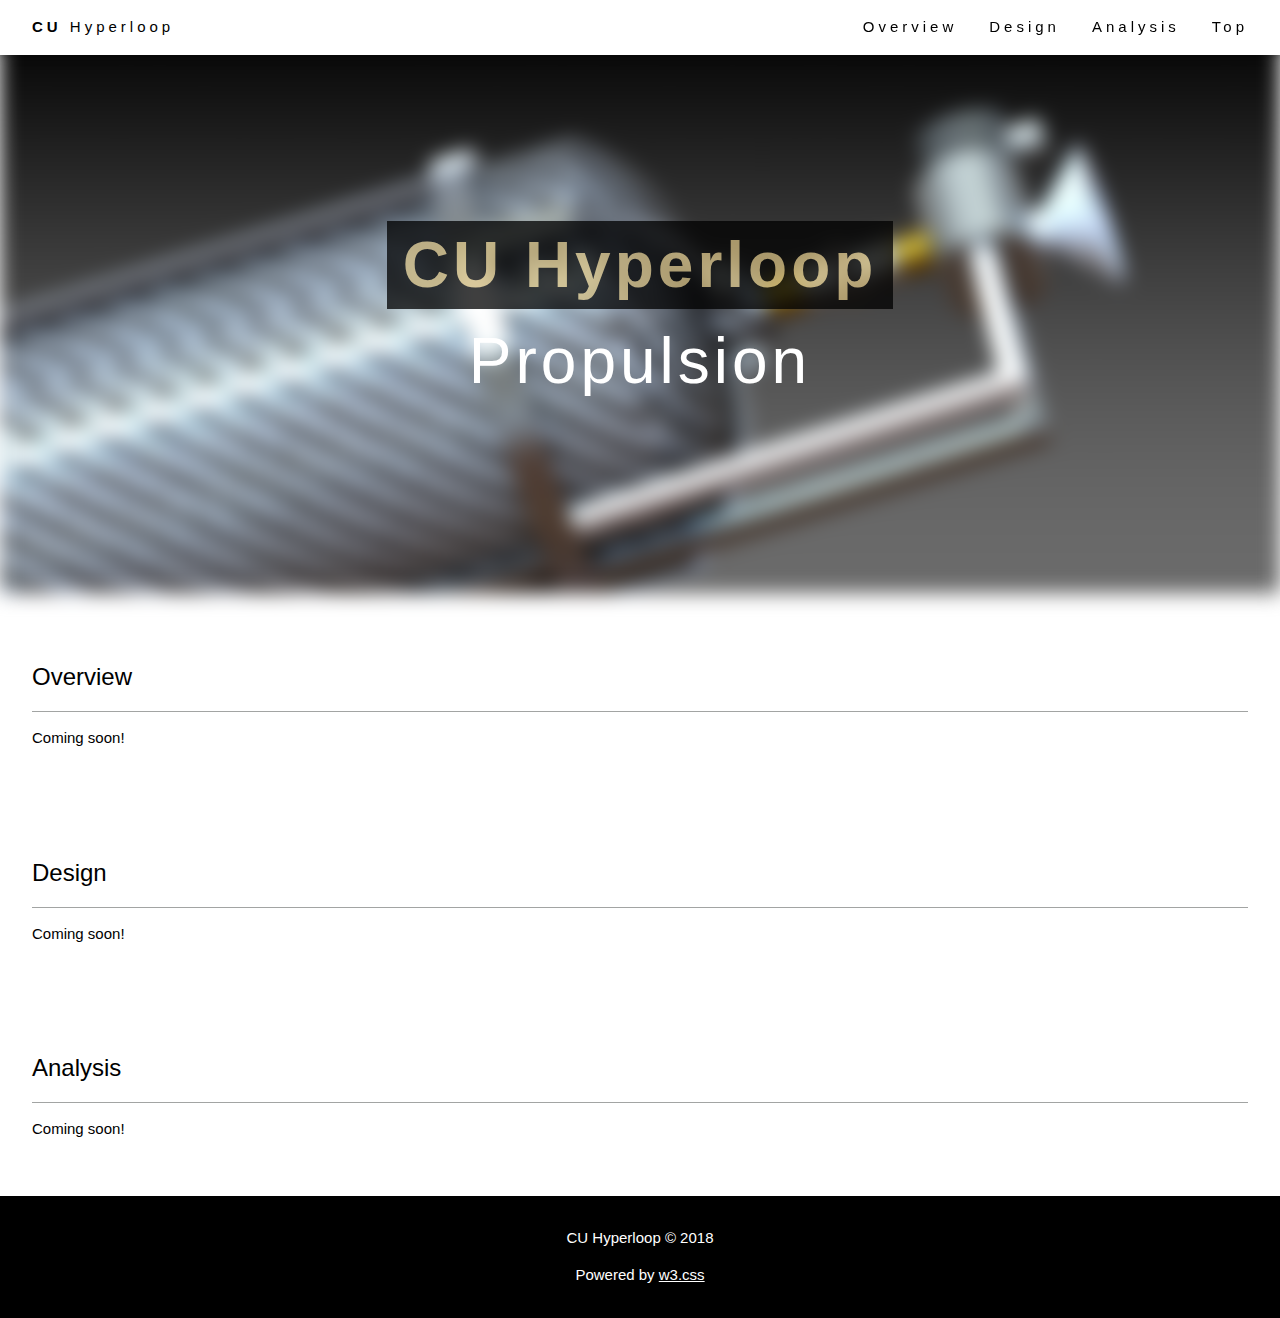
==== Website/propulsion.html @ ea6e7144 "Merge pull request #1 from bumshakabum/website-initial-release" ====
<!DOCTYPE html>
<html>
<title>CU Hyperloop - Propulsion</title>
<meta charset="UTF-8">
<meta name="viewport" content="width=device-width, initial-scale=1">
<link rel="stylesheet" href="css/w3css.css">
<head><link rel="shortcut icon" type="image/x-icon" href="images/titleLogo.ico" /></head>
<body>

<!-- Navbar (sit on top) -->
<div class="w3-top">
  <div class="w3-bar w3-white w3-wide w3-padding w3-card">
    <a href="index.html" class="w3-bar-item w3-button"><b>CU</b> Hyperloop</a>
    <!-- Float links to the right. Hide them on small screens -->
    <div class="w3-right w3-hide-small">
      <a href="#overview" class="w3-bar-item w3-button">Overview</a>
      <a href="#analysis" class="w3-bar-item w3-button">Design</a>
      <a href="#analysis" class="w3-bar-item w3-button">Analysis</a>
      <a href="#top" class="w3-bar-item w3-button">Top</a>
    </div>
  </div>
</div>

<!-- Header -->
<header class="w3-display-container w3-content w3-wide" style="max-width:1500px;" id="top">
  <img class="w3-image image-blur" src="images/propHeader.jpg" alt="Propulsion intro header" width="1584" height="734">
  <div class="w3-display-middle w3-margin-top w3-center">
    <h1 class="w3-jumbo w3-text-white"><span class="w3-padding text-gold w3-black w3-opacity-min"><b>CU Hyperloop</b></span> <span class="w3-hide-small w3-text-white">Propulsion</span></h1>
  </div>
</header>

<!-- Page content -->
<div class="w3-content w3-padding" style="max-width:1564px">

  <!-- Overview -->
  <div class="w3-container w3-padding-32" id="overview">
    <h3 class="w3-border-bottom w3-border-light-grey w3-padding-16">Overview</h3>
    <p>
      Coming soon!
    </p>
  </div>

  <!-- Design -->
  <div class="w3-container w3-padding-32" id="design">
    <h3 class="w3-border-bottom w3-border-light-grey w3-padding-16">Design</h3>
    <p>
      Coming soon!
    </p>
  </div>

  <!-- Analysis -->
  <div class="w3-container w3-padding-32" id="analysis">
    <h3 class="w3-border-bottom w3-border-light-grey w3-padding-16">Analysis</h3>
    <p>
      Coming soon!
    </p>
  </div>

<!-- End page content -->
</div>

<!-- Footer -->
<footer class="w3-center w3-black w3-padding-16">
  <p>CU Hyperloop &#169; 2018</p>
  <p>Powered by <a href="https://www.w3schools.com/w3css/default.asp" title="W3.CSS" target="_blank" class="w3-hover-text-green">w3.css</a></p>
</footer>

</body>
</html>
---- Website/css/w3css.css ----
/* W3.CSS 4.10 February 2018 by Jan Egil and Borge Refsnes */
html{box-sizing:border-box}*,*:before,*:after{box-sizing:inherit}
/* Extract from normalize.css by Nicolas Gallagher and Jonathan Neal git.io/normalize */
html{-ms-text-size-adjust:100%;-webkit-text-size-adjust:100%}body{margin:0}
article,aside,details,figcaption,figure,footer,header,main,menu,nav,section,summary{display:block}
audio,canvas,progress,video{display:inline-block}progress{vertical-align:baseline}
audio:not([controls]){display:none;height:0}[hidden],template{display:none}
a{background-color:transparent;-webkit-text-decoration-skip:objects}
a:active,a:hover{outline-width:0}abbr[title]{border-bottom:none;text-decoration:underline;text-decoration:underline dotted}
dfn{font-style:italic}mark{background:#ff0;color:#000}
small{font-size:80%}sub,sup{font-size:75%;line-height:0;position:relative;vertical-align:baseline}
sub{bottom:-0.25em}sup{top:-0.5em}figure{margin:1em 40px}img{border-style:none}svg:not(:root){overflow:hidden}
code,kbd,pre,samp{font-family:monospace,monospace;font-size:1em}hr{box-sizing:content-box;height:0;overflow:visible}
button,input,select,textarea{font:inherit;margin:0}optgroup{font-weight:bold}
button,input{overflow:visible}button,select{text-transform:none}
button,html [type=button],[type=reset],[type=submit]{-webkit-appearance:button}
button::-moz-focus-inner, [type=button]::-moz-focus-inner, [type=reset]::-moz-focus-inner, [type=submit]::-moz-focus-inner{border-style:none;padding:0}
button:-moz-focusring, [type=button]:-moz-focusring, [type=reset]:-moz-focusring, [type=submit]:-moz-focusring{outline:1px dotted ButtonText}
fieldset{border:1px solid #c0c0c0;margin:0 2px;padding:.35em .625em .75em}
legend{color:inherit;display:table;max-width:100%;padding:0;white-space:normal}textarea{overflow:auto}
[type=checkbox],[type=radio]{padding:0}
[type=number]::-webkit-inner-spin-button,[type=number]::-webkit-outer-spin-button{height:auto}
[type=search]{-webkit-appearance:textfield;outline-offset:-2px}
[type=search]::-webkit-search-cancel-button,[type=search]::-webkit-search-decoration{-webkit-appearance:none}
::-webkit-input-placeholder{color:inherit;opacity:0.54}
::-webkit-file-upload-button{-webkit-appearance:button;font:inherit}
/* End extract */
html,body{font-family:Verdana,sans-serif;font-size:15px;line-height:1.5}html{overflow-x:hidden}
h1{font-size:36px}h2{font-size:30px}h3{font-size:24px}h4{font-size:20px}h5{font-size:18px}h6{font-size:16px}.w3-serif{font-family:serif}
h1,h2,h3,h4,h5,h6{font-family:"Segoe UI",Arial,sans-serif;font-weight:400;margin:10px 0}.w3-wide{letter-spacing:4px}
hr{border:0;border-top:1px solid #eee;margin:20px 0}
.w3-image{max-width:100%;height:auto}img{vertical-align:middle}a{color:inherit}
.w3-table,.w3-table-all{border-collapse:collapse;border-spacing:0;width:100%;display:table}.w3-table-all{border:1px solid #ccc}
.w3-bordered tr,.w3-table-all tr{border-bottom:1px solid #ddd}.w3-striped tbody tr:nth-child(even){background-color:#A2A4A3}
.w3-table-all tr:nth-child(odd){background-color:#fff}.w3-table-all tr:nth-child(even){background-color:#A2A4A3}
.w3-hoverable tbody tr:hover,.w3-ul.w3-hoverable li:hover{background-color:#ccc}.w3-centered tr th,.w3-centered tr td{text-align:center}
.w3-table td,.w3-table th,.w3-table-all td,.w3-table-all th{padding:8px 8px;display:table-cell;text-align:left;vertical-align:top}
.w3-table th:first-child,.w3-table td:first-child,.w3-table-all th:first-child,.w3-table-all td:first-child{padding-left:16px}
.w3-btn,.w3-button{border:none;display:inline-block;padding:8px 16px;vertical-align:middle;overflow:hidden;text-decoration:none;color:inherit;background-color:inherit;text-align:center;cursor:pointer;white-space:nowrap}
.w3-btn:hover{box-shadow:0 8px 16px 0 rgba(0,0,0,0.2),0 6px 20px 0 rgba(0,0,0,0.19)}
.w3-btn,.w3-button{-webkit-touch-callout:none;-webkit-user-select:none;-khtml-user-select:none;-moz-user-select:none;-ms-user-select:none;user-select:none}
.w3-disabled,.w3-btn:disabled,.w3-button:disabled{cursor:not-allowed;opacity:0.3}.w3-disabled *,:disabled *{pointer-events:none}
.w3-btn.w3-disabled:hover,.w3-btn:disabled:hover{box-shadow:none}
.w3-badge,.w3-tag{background-color:#000;color:#fff;display:inline-block;padding-left:8px;padding-right:8px;text-align:center}.w3-badge{border-radius:50%}
.w3-ul{list-style-type:none;padding:0;margin:0}.w3-ul li{padding:8px 16px;border-bottom:1px solid #ddd}.w3-ul li:last-child{border-bottom:none}
.w3-tooltip,.w3-display-container{position:relative}.w3-tooltip .w3-text{display:none}.w3-tooltip:hover .w3-text{display:inline-block}
.w3-ripple:active{opacity:0.5}.w3-ripple{transition:opacity 0s}
.w3-input{padding:8px;display:block;border:none;border-bottom:1px solid #ccc;width:100%}
.w3-select{padding:9px 0;width:100%;border:none;border-bottom:1px solid #ccc}
.w3-dropdown-click,.w3-dropdown-hover{position:relative;display:inline-block;cursor:pointer}
.w3-dropdown-hover:hover .w3-dropdown-content{display:block}
.w3-dropdown-hover:first-child,.w3-dropdown-click:hover{background-color:#ccc;color:#000}
.w3-dropdown-hover:hover > .w3-button:first-child,.w3-dropdown-click:hover > .w3-button:first-child{background-color:#ccc;color:#000}
.w3-dropdown-content{cursor:auto;color:#000;background-color:#fff;display:none;position:absolute;min-width:160px;margin:0;padding:0;z-index:10}
.w3-check,.w3-radio{width:24px;height:24px;position:relative;top:6px}
.w3-sidebar{height:100%;width:200px;background-color:#fff;position:fixed!important;z-index:10;overflow:auto}
.w3-bar-block .w3-dropdown-hover,.w3-bar-block .w3-dropdown-click{width:100%}
.w3-bar-block .w3-dropdown-hover .w3-dropdown-content,.w3-bar-block .w3-dropdown-click .w3-dropdown-content{min-width:100%}
.w3-bar-block .w3-dropdown-hover .w3-button,.w3-bar-block .w3-dropdown-click .w3-button{width:100%;text-align:left;padding:8px 16px}
.w3-main,#main{transition:margin-left .4s}
.w3-modal{z-index:30;display:none;padding-top:100px;position:fixed;left:0;top:0;width:100%;height:100%;overflow:auto;background-color:rgb(0,0,0);background-color:rgba(0,0,0,0.4)}
.w3-modal-content{margin:auto;background-color:#fff;position:relative;padding:0;outline:0;width:600px}
.w3-bar{width:100%;overflow:hidden}.w3-center .w3-bar{display:inline-block;width:auto}
.w3-bar .w3-bar-item{padding:8px 16px;float:left;width:auto;border:none;display:block;outline:0}
.w3-bar .w3-dropdown-hover,.w3-bar .w3-dropdown-click{position:static;float:left}
.w3-bar .w3-button{white-space:normal}
.w3-bar-block .w3-bar-item{width:100%;display:block;padding:8px 16px;text-align:left;border:none;white-space:normal;float:none;outline:0}
.w3-bar-block.w3-center .w3-bar-item{text-align:center}.w3-block{display:block;width:100%}
.w3-responsive{display:block;overflow-x:auto}
.w3-container:after,.w3-container:before,.w3-panel:after,.w3-panel:before,.w3-row:after,.w3-row:before,.w3-row-padding:after,.w3-row-padding:before,
.w3-cell-row:before,.w3-cell-row:after,.w3-clear:after,.w3-clear:before,.w3-bar:before,.w3-bar:after{content:"";display:table;clear:both}
.w3-col,.w3-half,.w3-third,.w3-twothird,.w3-threequarter,.w3-quarter{float:left;width:100%}
.w3-col.s1{width:8.33333%}.w3-col.s2{width:16.66666%}.w3-col.s3{width:24.99999%}.w3-col.s4{width:33.33333%}
.w3-col.s5{width:41.66666%}.w3-col.s6{width:49.99999%}.w3-col.s7{width:58.33333%}.w3-col.s8{width:66.66666%}
.w3-col.s9{width:74.99999%}.w3-col.s10{width:83.33333%}.w3-col.s11{width:91.66666%}.w3-col.s12{width:99.99999%}
@media (min-width:601px){.w3-col.m1{width:8.33333%}.w3-col.m2{width:16.66666%}.w3-col.m3,.w3-quarter{width:24.99999%}.w3-col.m4,.w3-third{width:33.33333%}
.w3-col.m5{width:41.66666%}.w3-col.m6,.w3-half{width:49.99999%}.w3-col.m7{width:58.33333%}.w3-col.m8,.w3-twothird{width:66.66666%}
.w3-col.m9,.w3-threequarter{width:74.99999%}.w3-col.m10{width:83.33333%}.w3-col.m11{width:91.66666%}.w3-col.m12{width:99.99999%}}
@media (min-width:993px){.w3-col.l1{width:8.33333%}.w3-col.l2{width:16.66666%}.w3-col.l13{width:19.99999%}.w3-col.l3{width:24.99999%}.w3-col.l4{width:33.33333%}
.w3-col.l5{width:41.66666%}.w3-col.l6{width:49.99999%}.w3-col.l7{width:58.33333%}.w3-col.l8{width:66.66666%}
.w3-col.l9{width:74.99999%}.w3-col.l10{width:83.33333%}.w3-col.l11{width:91.66666%}.w3-col.l12{width:99.99999%}}
.w3-content{max-width:980px;margin:auto}.w3-rest{overflow:hidden}
.w3-cell-row{display:table;width:100%}.w3-cell{display:table-cell}
.w3-cell-top{vertical-align:top}.w3-cell-middle{vertical-align:middle}.w3-cell-bottom{vertical-align:bottom}
.w3-hide{display:none!important}.w3-show-block,.w3-show{display:block!important}.w3-show-inline-block{display:inline-block!important}
@media (max-width:600px){.w3-modal-content{margin:0 10px;width:auto!important}.w3-modal{padding-top:30px}
.w3-dropdown-hover.w3-mobile .w3-dropdown-content,.w3-dropdown-click.w3-mobile .w3-dropdown-content{position:relative}
.w3-hide-small{display:none!important}.w3-mobile{display:block;width:100%!important}.w3-bar-item.w3-mobile,.w3-dropdown-hover.w3-mobile,.w3-dropdown-click.w3-mobile{text-align:center}
.w3-dropdown-hover.w3-mobile,.w3-dropdown-hover.w3-mobile .w3-btn,.w3-dropdown-hover.w3-mobile .w3-button,.w3-dropdown-click.w3-mobile,.w3-dropdown-click.w3-mobile .w3-btn,.w3-dropdown-click.w3-mobile .w3-button{width:100%}}
@media (max-width:768px){.w3-modal-content{width:500px}.w3-modal{padding-top:50px}}
@media (min-width:993px){.w3-modal-content{width:900px}.w3-hide-large{display:none!important}.w3-sidebar.w3-collapse{display:block!important}}
@media (max-width:992px) and (min-width:601px){.w3-hide-medium{display:none!important}}
@media (max-width:992px){.w3-sidebar.w3-collapse{display:none}.w3-main{margin-left:0!important;margin-right:0!important}}
.w3-top,.w3-bottom{position:fixed;width:100%;z-index:10}.w3-top{top:0}.w3-bottom{bottom:0}
.w3-overlay{position:fixed;display:none;width:100%;height:100%;top:0;left:0;right:0;bottom:0;background-color:rgba(0,0,0,0.5);z-index:2}
.w3-display-topleft{position:absolute;left:0;top:0}.w3-display-topright{position:absolute;right:0;top:0}
.w3-display-bottomleft{position:absolute;left:0;bottom:0}.w3-display-bottomright{position:absolute;right:0;bottom:0}
.w3-display-middle{position:absolute;top:50%;left:50%;transform:translate(-50%,-50%);-ms-transform:translate(-50%,-50%)}
.w3-display-left{position:absolute;top:50%;left:0%;transform:translate(0%,-50%);-ms-transform:translate(-0%,-50%)}
.w3-display-right{position:absolute;top:50%;right:0%;transform:translate(0%,-50%);-ms-transform:translate(0%,-50%)}
.w3-display-topmiddle{position:absolute;left:50%;top:0;transform:translate(-50%,0%);-ms-transform:translate(-50%,0%)}
.w3-display-bottommiddle{position:absolute;left:50%;bottom:0;transform:translate(-50%,0%);-ms-transform:translate(-50%,0%)}
.w3-display-container:hover .w3-display-hover{display:block}.w3-display-container:hover span.w3-display-hover{display:inline-block}.w3-display-hover{display:none}
.w3-display-position{position:absolute}
.w3-circle{border-radius:50%}
.w3-round-small{border-radius:2px}.w3-round,.w3-round-medium{border-radius:4px}.w3-round-large{border-radius:8px}.w3-round-xlarge{border-radius:16px}.w3-round-xxlarge{border-radius:32px}
.w3-row-padding,.w3-row-padding>.w3-half,.w3-row-padding>.w3-third,.w3-row-padding>.w3-twothird,.w3-row-padding>.w3-threequarter,.w3-row-padding>.w3-quarter,.w3-row-padding>.w3-col{padding:0 8px}
.w3-container,.w3-panel{padding:0.01em 16px}.w3-panel{margin-top:16px;margin-bottom:16px}
.w3-code,.w3-codespan{font-family:Consolas,"courier new";font-size:16px}
.w3-code{width:auto;background-color:#fff;padding:8px 12px;border-left:4px solid #4CAF50;word-wrap:break-word}
.w3-codespan{color:crimson;background-color:#A2A4A3;padding-left:4px;padding-right:4px;font-size:110%}
.w3-card,.w3-card-2{box-shadow:0 2px 5px 0 rgba(0,0,0,0.16),0 2px 10px 0 rgba(0,0,0,0.12)}
.w3-card-4,.w3-hover-shadow:hover{box-shadow:0 4px 10px 0 rgba(0,0,0,0.2),0 4px 20px 0 rgba(0,0,0,0.19)}
.w3-spin{animation:w3-spin 2s infinite linear}@keyframes w3-spin{0%{transform:rotate(0deg)}100%{transform:rotate(359deg)}}
.w3-animate-fading{animation:fading 10s infinite}@keyframes fading{0%{opacity:0}50%{opacity:1}100%{opacity:0}}
.w3-animate-opacity{animation:opac 0.8s}@keyframes opac{from{opacity:0} to{opacity:1}}
.w3-animate-top{position:relative;animation:animatetop 0.4s}@keyframes animatetop{from{top:-300px;opacity:0} to{top:0;opacity:1}}
.w3-animate-left{position:relative;animation:animateleft 0.4s}@keyframes animateleft{from{left:-300px;opacity:0} to{left:0;opacity:1}}
.w3-animate-right{position:relative;animation:animateright 0.4s}@keyframes animateright{from{right:-300px;opacity:0} to{right:0;opacity:1}}
.w3-animate-bottom{position:relative;animation:animatebottom 0.4s}@keyframes animatebottom{from{bottom:-300px;opacity:0} to{bottom:0;opacity:1}}
.w3-animate-zoom {animation:animatezoom 0.6s}@keyframes animatezoom{from{transform:scale(0)} to{transform:scale(1)}}
.w3-animate-input{transition:width 0.4s ease-in-out}.w3-animate-input:focus{width:100%!important}
.w3-opacity,.w3-hover-opacity:hover{opacity:0.60}.w3-opacity-off,.w3-hover-opacity-off:hover{opacity:1}
.w3-opacity-max{opacity:0.25}.w3-opacity-min{opacity:0.75}
.w3-greyscale-max,.w3-grayscale-max,.w3-hover-greyscale:hover,.w3-hover-grayscale:hover{filter:grayscale(100%)}
.w3-greyscale,.w3-grayscale{filter:grayscale(75%)}.w3-greyscale-min,.w3-grayscale-min{filter:grayscale(50%)}.w3-lightgrayscale{filter:grayscale(25%)}
.w3-sepia{filter:sepia(75%)}.w3-sepia-max,.w3-hover-sepia:hover{filter:sepia(100%)}.w3-sepia-min{filter:sepia(50%)}
.w3-tiny{font-size:10px!important}.w3-small{font-size:12px!important}.w3-medium{font-size:15px!important}.w3-large{font-size:18px!important}
.w3-xlarge{font-size:24px!important}.w3-xxlarge{font-size:36px!important}.w3-xxxlarge{font-size:48px!important}.w3-jumbo{font-size:64px!important}
.w3-left-align{text-align:left!important}.w3-right-align{text-align:right!important}.w3-justify{text-align:justify!important}.w3-center{text-align:center!important}
.w3-border-0{border:0!important}.w3-border{border:1px solid #ccc!important}
.w3-border-top{border-top:1px solid #ccc!important}.w3-border-bottom{border-bottom:1px solid #ccc!important}
.w3-border-left{border-left:1px solid #ccc!important}.w3-border-right{border-right:1px solid #ccc!important}
.w3-topbar{border-top:6px solid #ccc!important}.w3-bottombar{border-bottom:6px solid #ccc!important}
.w3-leftbar{border-left:6px solid #ccc!important}.w3-rightbar{border-right:6px solid #ccc!important}
.w3-section,.w3-code{margin-top:16px!important;margin-bottom:16px!important}
.w3-margin{margin:16px!important}.w3-margin-top{margin-top:16px!important}.w3-margin-bottom{margin-bottom:16px!important}
.w3-margin-left{margin-left:16px!important}.w3-margin-right{margin-right:16px!important}
.w3-padding-small{padding:4px 8px!important}.w3-padding{padding:8px 16px!important}.w3-padding-large{padding:12px 24px!important}
.w3-padding-16{padding-top:16px!important;padding-bottom:16px!important}.w3-padding-24{padding-top:24px!important;padding-bottom:24px!important}
.w3-padding-32{padding-top:32px!important;padding-bottom:32px!important}.w3-padding-48{padding-top:48px!important;padding-bottom:48px!important}
.w3-padding-64{padding-top:64px!important;padding-bottom:64px!important}
.w3-left{float:left!important}.w3-right{float:right!important}
.w3-button:hover{color:#000!important;background-color:#ccc!important}
.w3-transparent,.w3-hover-none:hover{background-color:transparent!important}
.w3-hover-none:hover{box-shadow:none!important}
.zTop{z-index: 1}
.faded-padding-large{padding:24px 48px!important;opacity:.9;-moz-box-shadow: 0px 0px 10px 30px rgba(97,97,97,.9);-webkit-box-shadow: 0px 0px 10px 30px rgba(97,97,97,.9);box-shadow: 0px 0px 10px 30px rgba(97,97,97,.9)}
.image-blur{filter: blur(10px);-webkit-filter: blur(10px);-moz-filter: blur(10px);-o-filter: blur(10px);-ms-filter: blur(10px)}
.image-blur-light{filter: blur(5px);-webkit-filter: blur(5px);-moz-filter: blur(5px);-o-filter: blur(5px);-ms-filter: blur(5px)}
/* Colors */
.w3-amber,.w3-hover-amber:hover{color:#000!important;background-color:#ffc107!important}
.w3-aqua,.w3-hover-aqua:hover{color:#000!important;background-color:#00ffff!important}
.w3-blue,.w3-hover-blue:hover{color:#fff!important;background-color:#2196F3!important}
.w3-light-blue,.w3-hover-light-blue:hover{color:#000!important;background-color:#87CEEB!important}
.w3-brown,.w3-hover-brown:hover{color:#fff!important;background-color:#795548!important}
.w3-cyan,.w3-hover-cyan:hover{color:#000!important;background-color:#00bcd4!important}
.w3-blue-grey,.w3-hover-blue-grey:hover,.w3-blue-gray,.w3-hover-blue-gray:hover{color:#fff!important;background-color:#607d8b!important}
.w3-green,.w3-hover-green:hover{color:#fff!important;background-color:#4CAF50!important}
.w3-light-green,.w3-hover-light-green:hover{color:#000!important;background-color:#8bc34a!important}
.w3-indigo,.w3-hover-indigo:hover{color:#fff!important;background-color:#3f51b5!important}
.w3-khaki,.w3-hover-khaki:hover{color:#000!important;background-color:#f0e68c!important}
.w3-lime,.w3-hover-lime:hover{color:#000!important;background-color:#cddc39!important}
.w3-orange,.w3-hover-orange:hover{color:#000!important;background-color:#ff9800!important}
.w3-deep-orange,.w3-hover-deep-orange:hover{color:#fff!important;background-color:#ff5722!important}
.w3-pink,.w3-hover-pink:hover{color:#fff!important;background-color:#e91e63!important}
.w3-purple,.w3-hover-purple:hover{color:#fff!important;background-color:#9c27b0!important}
.w3-deep-purple,.w3-hover-deep-purple:hover{color:#fff!important;background-color:#673ab7!important}
.w3-red,.w3-hover-red:hover{color:#fff!important;background-color:#f44336!important}
.w3-sand,.w3-hover-sand:hover{color:#000!important;background-color:#fdf5e6!important}
.w3-teal,.w3-hover-teal:hover{color:#fff!important;background-color:#009688!important}
.w3-yellow,.w3-hover-yellow:hover{color:#000!important;background-color:#ffeb3b!important}
.w3-white,.w3-hover-white:hover{color:#000!important;background-color:#fff!important}
.w3-black,.w3-hover-black:hover{color:#fff!important;background-color:#000!important}
.blackBackground{color:#fff!important;background-color:#00ffff!important}
.w3-grey,.w3-hover-grey:hover,.w3-gray,.w3-hover-gray:hover{color:#000!important;background-color:#9e9e9e!important}
.w3-light-grey,.w3-hover-light-grey:hover,.w3-light-gray,.w3-hover-light-gray:hover{color:#000!important;background-color:#A2A4A3!important}
.w3-dark-grey,.w3-hover-dark-grey:hover,.w3-dark-gray,.w3-hover-dark-gray:hover{color:#fff!important;background-color:#565A5C!important}
.w3-pale-red,.w3-hover-pale-red:hover{color:#000!important;background-color:#ffdddd!important}
.w3-pale-green,.w3-hover-pale-green:hover{color:#000!important;background-color:#ddffdd!important}
.w3-pale-yellow,.w3-hover-pale-yellow:hover{color:#000!important;background-color:#ffffcc!important}
.w3-pale-blue,.w3-hover-pale-blue:hover{color:#000!important;background-color:#ddffff!important}
.w3-text-amber,.w3-hover-text-amber:hover{color:#ffc107!important}
.w3-text-aqua,.w3-hover-text-aqua:hover{color:#00ffff!important}
.w3-text-blue,.w3-hover-text-blue:hover{color:#2196F3!important}
.w3-text-light-blue,.w3-hover-text-light-blue:hover{color:#87CEEB!important}
.w3-text-brown,.w3-hover-text-brown:hover{color:#795548!important}
.w3-text-cyan,.w3-hover-text-cyan:hover{color:#00bcd4!important}
.w3-text-blue-grey,.w3-hover-text-blue-grey:hover,.w3-text-blue-gray,.w3-hover-text-blue-gray:hover{color:#607d8b!important}
.w3-text-green,.w3-hover-text-green:hover{color:#4CAF50!important}
.w3-text-light-green,.w3-hover-text-light-green:hover{color:#8bc34a!important}
.w3-text-indigo,.w3-hover-text-indigo:hover{color:#3f51b5!important}
.w3-text-khaki,.w3-hover-text-khaki:hover{color:#b4aa50!important}
.w3-text-lime,.w3-hover-text-lime:hover{color:#cddc39!important}
.w3-text-orange,.w3-hover-text-orange:hover{color:#ff9800!important}
.w3-text-deep-orange,.w3-hover-text-deep-orange:hover{color:#ff5722!important}
.w3-text-pink,.w3-hover-text-pink:hover{color:#e91e63!important}
.w3-text-purple,.w3-hover-text-purple:hover{color:#9c27b0!important}
.w3-text-deep-purple,.w3-hover-text-deep-purple:hover{color:#673ab7!important}
.w3-text-red,.w3-hover-text-red:hover{color:#f44336!important}
.w3-text-sand,.w3-hover-text-sand:hover{color:#fdf5e6!important}
.w3-text-teal,.w3-hover-text-teal:hover{color:#009688!important}
.w3-text-yellow,.w3-hover-text-yellow:hover{color:#d2be0e!important}
.w3-text-white,.w3-hover-text-white:hover{color:#fff!important}
.w3-text-black,.w3-hover-text-black:hover{color:#000!important}
.w3-text-grey,.w3-hover-text-grey:hover,.w3-text-gray,.w3-hover-text-gray:hover{color:#757575!important}
.w3-text-light-grey,.w3-hover-text-light-grey:hover,.w3-text-light-gray,.w3-hover-text-light-gray:hover{color:#A2A4A3!important}
.w3-text-dark-grey,.w3-hover-text-dark-grey:hover,.w3-text-dark-gray,.w3-hover-text-dark-gray:hover{color:#3a3a3a!important}
.text-gold{color:#CFB87C!important}
.w3-border-amber,.w3-hover-border-amber:hover{border-color:#ffc107!important}
.w3-border-aqua,.w3-hover-border-aqua:hover{border-color:#00ffff!important}
.w3-border-blue,.w3-hover-border-blue:hover{border-color:#2196F3!important}
.w3-border-light-blue,.w3-hover-border-light-blue:hover{border-color:#87CEEB!important}
.w3-border-brown,.w3-hover-border-brown:hover{border-color:#795548!important}
.w3-border-cyan,.w3-hover-border-cyan:hover{border-color:#00bcd4!important}
.w3-border-blue-grey,.w3-hover-border-blue-grey:hover,.w3-border-blue-gray,.w3-hover-border-blue-gray:hover{border-color:#607d8b!important}
.w3-border-green,.w3-hover-border-green:hover{border-color:#4CAF50!important}
.w3-border-light-green,.w3-hover-border-light-green:hover{border-color:#8bc34a!important}
.w3-border-indigo,.w3-hover-border-indigo:hover{border-color:#3f51b5!important}
.w3-border-khaki,.w3-hover-border-khaki:hover{border-color:#f0e68c!important}
.w3-border-lime,.w3-hover-border-lime:hover{border-color:#cddc39!important}
.w3-border-orange,.w3-hover-border-orange:hover{border-color:#ff9800!important}
.w3-border-deep-orange,.w3-hover-border-deep-orange:hover{border-color:#ff5722!important}
.w3-border-pink,.w3-hover-border-pink:hover{border-color:#e91e63!important}
.w3-border-purple,.w3-hover-border-purple:hover{border-color:#9c27b0!important}
.w3-border-deep-purple,.w3-hover-border-deep-purple:hover{border-color:#673ab7!important}
.w3-border-red,.w3-hover-border-red:hover{border-color:#f44336!important}
.w3-border-sand,.w3-hover-border-sand:hover{border-color:#fdf5e6!important}
.w3-border-teal,.w3-hover-border-teal:hover{border-color:#009688!important}
.w3-border-yellow,.w3-hover-border-yellow:hover{border-color:#ffeb3b!important}
.w3-border-white,.w3-hover-border-white:hover{border-color:#fff!important}
.w3-border-black,.w3-hover-border-black:hover{border-color:#000!important}
.w3-border-grey,.w3-hover-border-grey:hover,.w3-border-gray,.w3-hover-border-gray:hover{border-color:#9e9e9e!important}
.w3-border-light-grey,.w3-hover-border-light-grey:hover,.w3-border-light-gray,.w3-hover-border-light-gray:hover{border-color:#A2A4A3!important}
.w3-border-dark-grey,.w3-hover-border-dark-grey:hover,.w3-border-dark-gray,.w3-hover-border-dark-gray:hover{border-color:#565A5C!important}
.w3-border-pale-red,.w3-hover-border-pale-red:hover{border-color:#ffe7e7!important}.w3-border-pale-green,.w3-hover-border-pale-green:hover{border-color:#e7ffe7!important}
.w3-border-pale-yellow,.w3-hover-border-pale-yellow:hover{border-color:#ffffcc!important}.w3-border-pale-blue,.w3-hover-border-pale-blue:hover{border-color:#e7ffff!important}
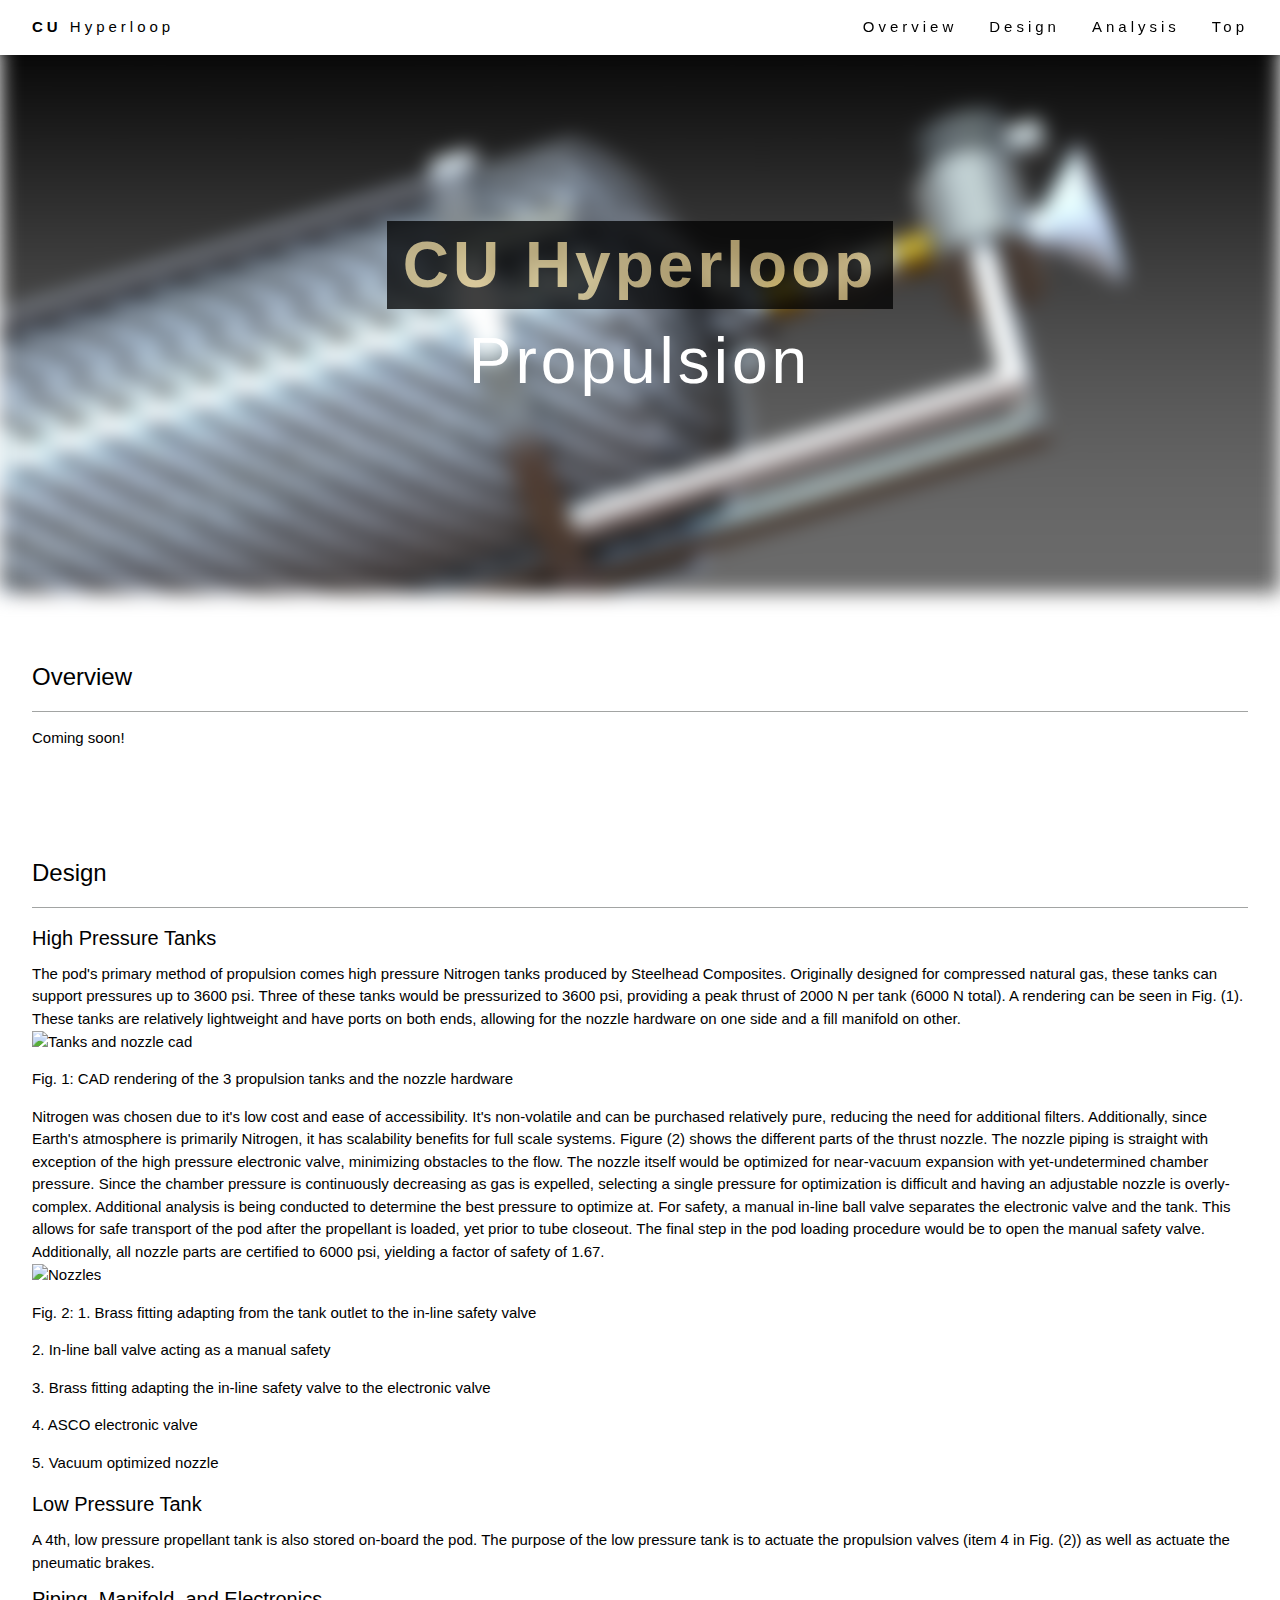
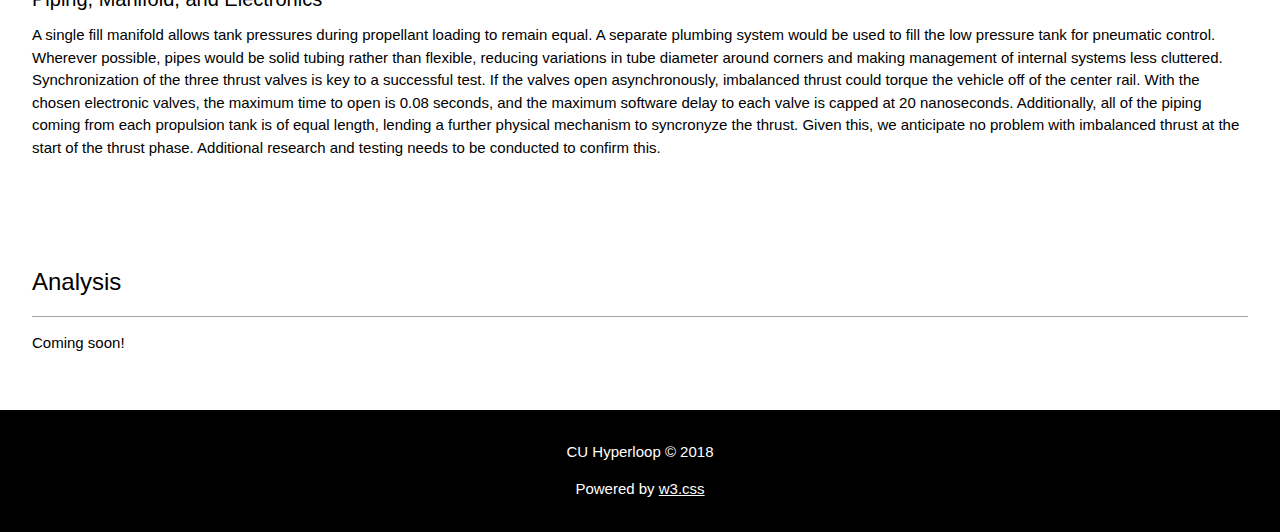
==== commit 545bd0c9: "Add files via upload" ====
--- a/Website/propulsion.html
+++ b/Website/propulsion.html
@@ -44,7 +44,69 @@
   <div class="w3-container w3-padding-32" id="design">
     <h3 class="w3-border-bottom w3-border-light-grey w3-padding-16">Design</h3>
     <p>
-      Coming soon!
+      <h4>High Pressure Tanks</h4>
+      The pod's primary method of propulsion comes high pressure Nitrogen tanks
+      produced by Steelhead Composites. Originally designed for compressed
+      natural gas, these tanks can support pressures up to 3600 psi. Three of
+      these tanks would be pressurized to 3600 psi, providing a peak thrust of
+      2000 N per tank (6000 N total). A rendering can be seen in Fig. (1).
+      These tanks are relatively lightweight and have ports on both ends,
+      allowing for the nozzle hardware on one side and a fill manifold on other.
+
+      <div class="figure">
+        <img src="images/design/propOverview.jpg" alt="Tanks and nozzle cad" style="width: 100%">
+        <p>Fig. 1: CAD rendering of the 3 propulsion tanks and the nozzle hardware</p>
+      </div>
+
+      Nitrogen was chosen due to it's low cost and ease of accessibility. It's
+      non-volatile and can be purchased relatively pure, reducing the need for
+      additional filters. Additionally, since Earth's atmosphere is primarily
+      Nitrogen, it has scalability benefits for full scale systems.
+
+      Figure (2) shows the different parts of the thrust nozzle. The nozzle
+      piping is straight with exception of the high pressure electronic valve,
+      minimizing obstacles to the flow. The nozzle itself would be optimized
+      for near-vacuum expansion with yet-undetermined chamber pressure. Since
+      the chamber pressure is continuously decreasing as gas is expelled,
+      selecting a single pressure for optimization is difficult and having an
+      adjustable nozzle is overly-complex. Additional analysis is being
+      conducted to determine the best pressure to optimize at. For safety, a
+      manual in-line ball valve separates the electronic valve and the tank.
+      This allows for safe transport of the pod after the propellant is loaded,
+      yet prior to tube closeout. The final step in the pod loading procedure
+      would be to open the manual safety valve. Additionally, all nozzle parts
+      are certified to 6000 psi, yielding a factor of safety of 1.67.
+
+      <div class="figure">
+        <img src="images/design/nozzleOverview.jpg" alt="Nozzles" style="width: 100%">
+        <p>Fig. 2: 1. Brass fitting adapting from the tank outlet to the in-line safety valve</p>
+        <p>2. In-line ball valve acting as a manual safety</p>
+        <p>3. Brass fitting adapting the in-line safety valve to the electronic valve</p>
+        <p>4. ASCO electronic valve</p>
+        <p>5. Vacuum optimized nozzle</p>
+      </div>
+
+      <h4>Low Pressure Tank</h4>
+      A 4th, low pressure propellant tank is also stored on-board the pod. The
+      purpose of the low pressure tank is to actuate the propulsion valves
+      (item 4 in Fig. (2)) as well as actuate the pneumatic brakes.
+
+      <h4>Piping, Manifold, and Electronics</h4>
+      A single fill manifold allows tank pressures during propellant loading to
+      remain equal. A separate plumbing system would be used to fill the low
+      pressure tank for pneumatic control. Wherever possible, pipes would be
+      solid tubing rather than flexible, reducing variations in tube diameter
+      around corners and making management of internal systems less cluttered.
+
+      Synchronization of the three thrust valves is key to a successful test.
+      If the valves open asynchronously, imbalanced thrust could torque the
+      vehicle off of the center rail. With the chosen electronic valves, the
+      maximum time to open is 0.08 seconds, and the maximum software delay to
+      each valve is capped at 20 nanoseconds. Additionally, all of the piping
+      coming from each propulsion tank is of equal length, lending a further
+      physical mechanism to syncronyze the thrust. Given this, we anticipate no
+      problem with imbalanced thrust at the start of the thrust phase.
+      Additional research and testing needs to be conducted to confirm this.
     </p>
   </div>
 
